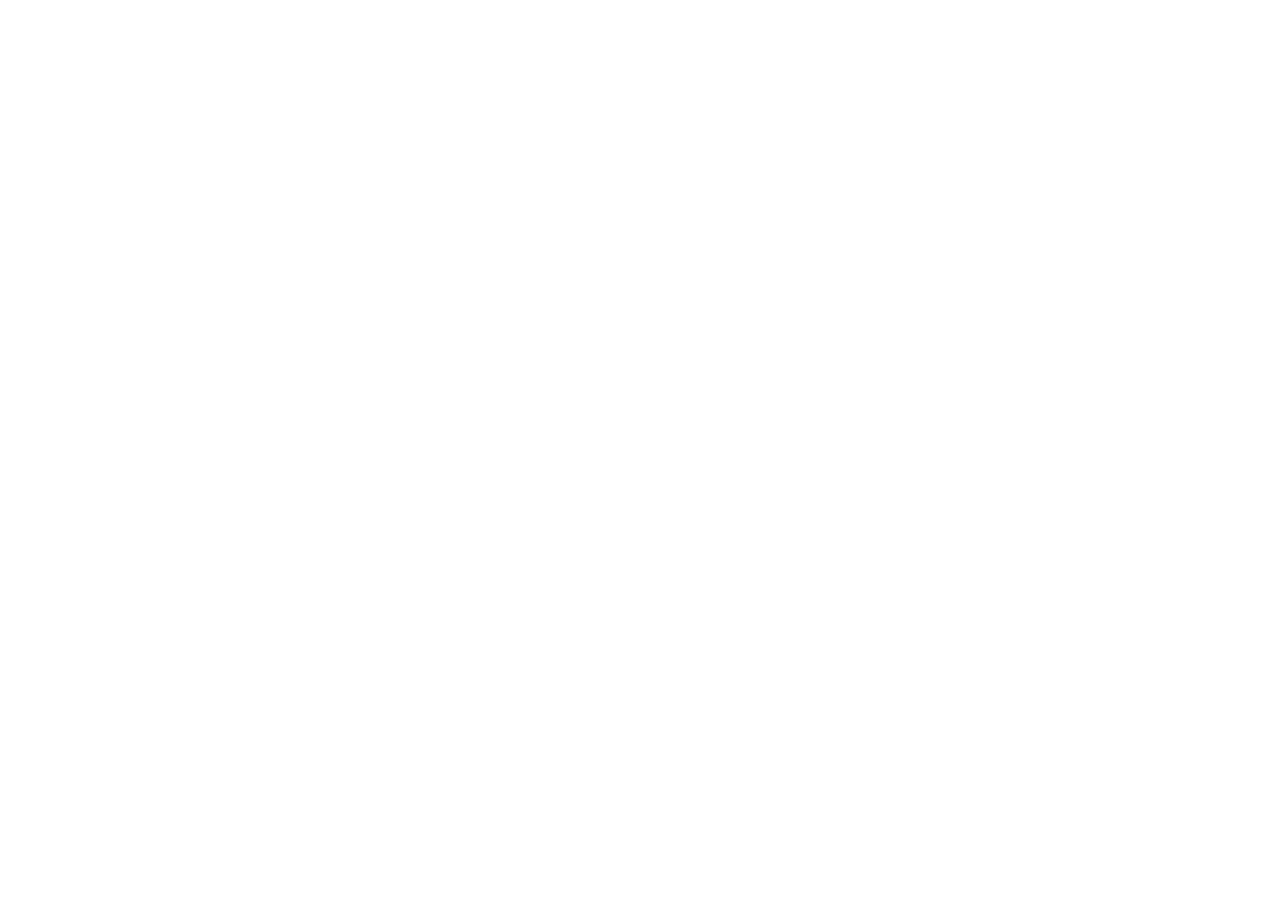
==== index.html @ 9d1ad6d2 "added index" ====
<!DOCTYPE  html>
<html>
<head>
	<title>Homepage</title>
	<link href="https://cdn.jsdelivr.net/npm/bootstrap@5.3.3/dist/css/bootstrap.min.css" rel="stylesheet">
	<script src="https://cdn.jsdelivr.net/npm/bootstrap@5.3.3/dist/js/bootstrap.bundle.min.js"></script>
	<meta name="viewport" content="width=device-width, initial-scale=1">
</head>
<body>

</body>
</html>
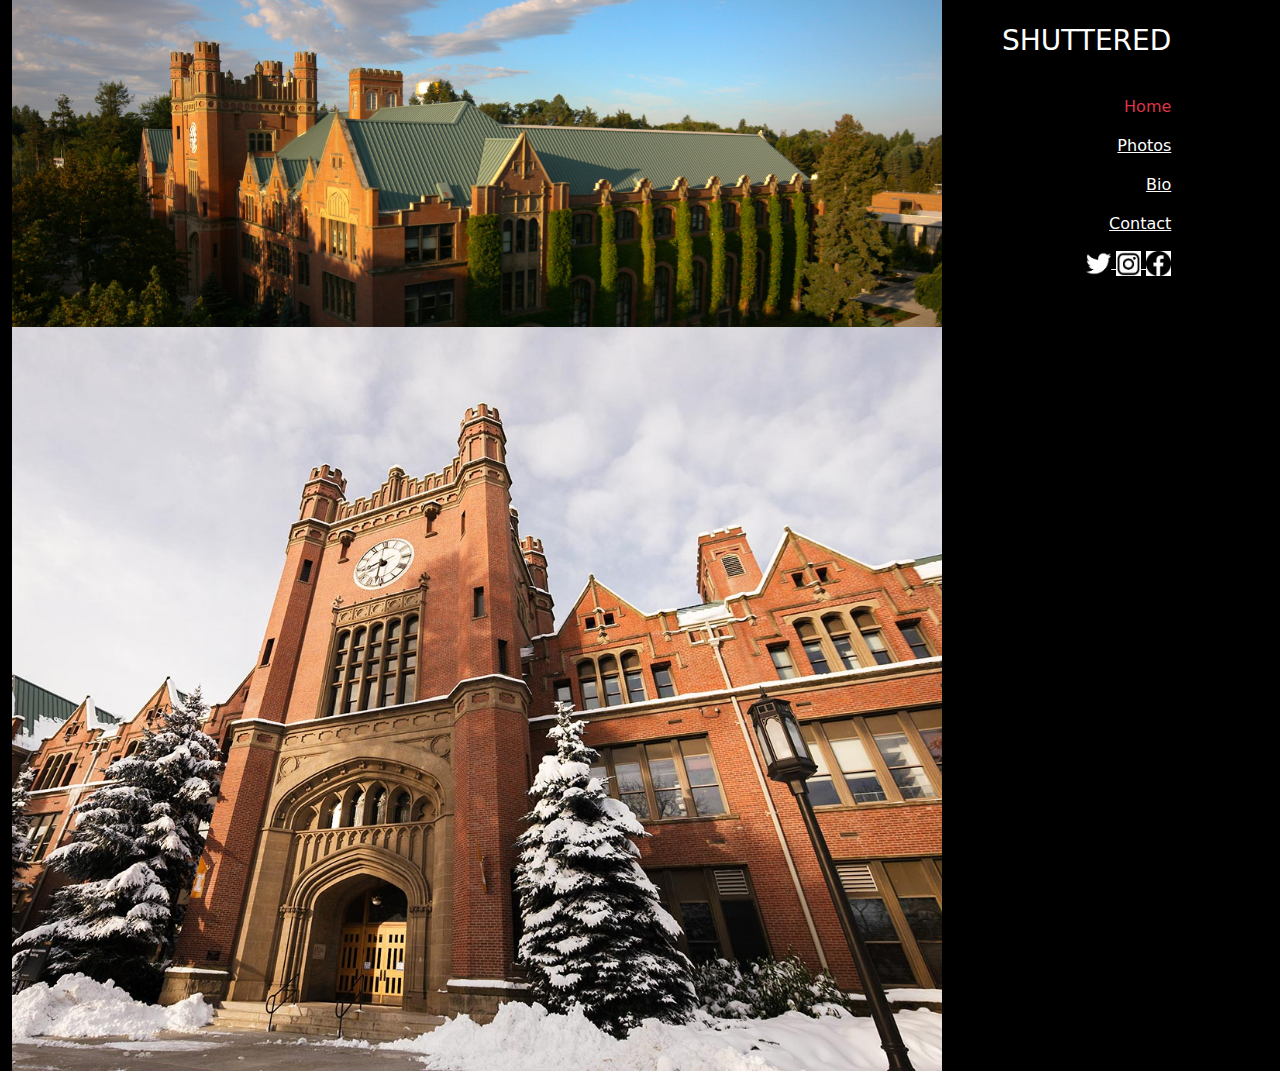
==== commit 8afd7a89: "We're techincally done" ====
--- a/index.html
+++ b/index.html
@@ -3,10 +3,37 @@
 <head>
 	<title>Homepage</title>
 	<link href="https://cdn.jsdelivr.net/npm/bootstrap@5.3.3/dist/css/bootstrap.min.css" rel="stylesheet">
+	<link rel="stylesheet" href="style.css">
 	<script src="https://cdn.jsdelivr.net/npm/bootstrap@5.3.3/dist/js/bootstrap.bundle.min.js"></script>
 	<meta name="viewport" content="width=device-width, initial-scale=1">
 </head>
+
+
 <body>
 
+<div class="row">
+	<div class="col-lg-9"> 
+			<img class="container-lg" src="admin-facade.jpg">
+			<img class="container-lg" src="admin-winter.jpg">
+	</div>
+	
+	<div class="col-sm-2 menu"> 
+		<br>
+		<h3>SHUTTERED </h2>
+		<br>
+		<p class="link text-danger"> Home </p>
+		<p class="link"><a href="photos.html"> Photos </a></p>
+		<p class="link"><a href="bio.html"> Bio </a></p>
+		<p class="link"><a href="contact.html"> Contact </a></p>
+		<p class="link">
+			<a href="https://twitter.com" target="_blank"> <img src="twitter.png" alt="twitter link" width="25px"> </a>  
+			<a href="https://instagram.com" target="_blank"> <img src="instagram.png" alt="instagram link" width="25px"> </a>
+			<a href="https://facebook.com" target="_blank"> <img src="facebook.png" alt="facebook link" width="25px"> </a>
+		</p>
+	</div>
+</div>
+
 </body>
+
+
 </html>--- a/style.css
+++ b/style.css
@@ -0,0 +1,21 @@
+*{
+	background-color: black;
+	color: white;
+}
+.mainbody{
+	margin-top: 35px;
+	text-align: center;
+}
+
+.menu{
+	text-align: right;
+}
+
+p.link{
+	margin-top: 5px;
+	margin-bottom: 15px;
+}
+
+a{
+	color: white;
+}